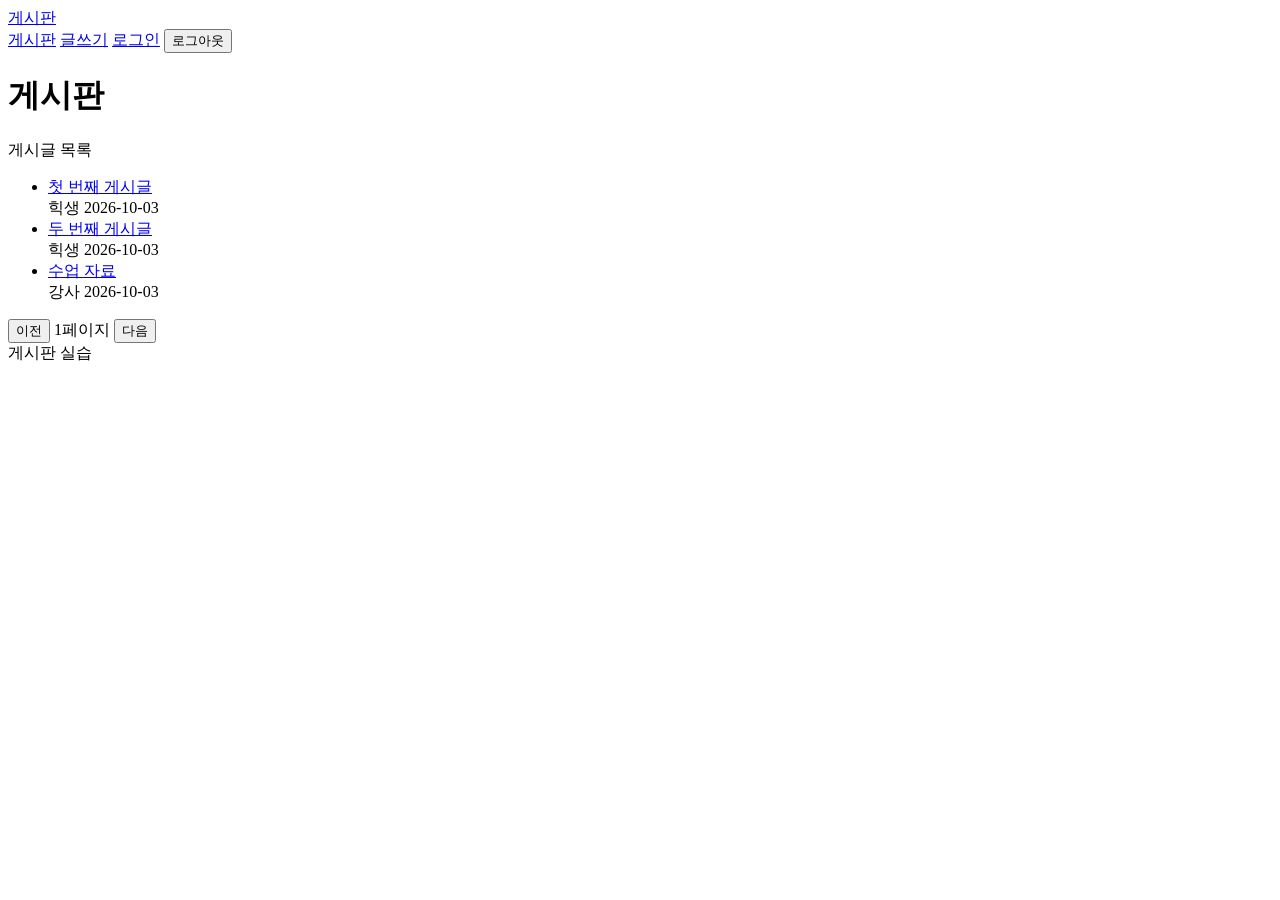
==== index.html @ 45655e08 "게시글 <-> 게시판 이동 기능 댓글 입력 기능" ====
<!DOCTYPE html>
<html>
    <head>
        <meta charset="UTF-8">
        <title>그린 게시판</title>
    </head>
    <body>
        <header>
            <!--헤더 영역-->
            <a class="brand" href="index.html">게시판</a>
            <nav>
                <a href="index.html">게시판</a>
                <a class="wirte-link" href="write.html">글쓰기</a>
                <a class="login-link" href="login.html">로그인</a>
                <button class="logout-button" type="button">로그아웃</button>
            </nav>
        </header>
        <main>
            <!--메인 영역-->
            <h1>게시판</h1>
            <p id="list-message" role="status">게시글 목록</p>
                <ul>
                    <li>
                        <a href="detail.html">첫 번째 게시글</a>
                    <div>
                        <span>힉생</span>
                        <span>2026-10-03</span>
                    </div>
                    </li>
                    <li>
                        <a href="detail.html">두 번째 게시글</a>
                    <div>
                        <span>힉생</span>
                        <span>2026-10-03</span>
                    </div>
                    </li>
                    <li>
                        <a href="detail.html">수업 자료</a>
                    <div>
                        <span>강사</span>
                        <span>2026-10-03</span>
                    </div>
                </li>
            </ul>
            <div class="pagination">
                <button id="previous-page" type="button">이전</button>
                <span id="pagr-number">1페이지</span>
                <button id="next-page" type="button">다음</button>
            </div>
        </main>
        <footer>
            <!--하단 푸터 영역-->
            게시판 실습
        </footer>
    </body>
</html>
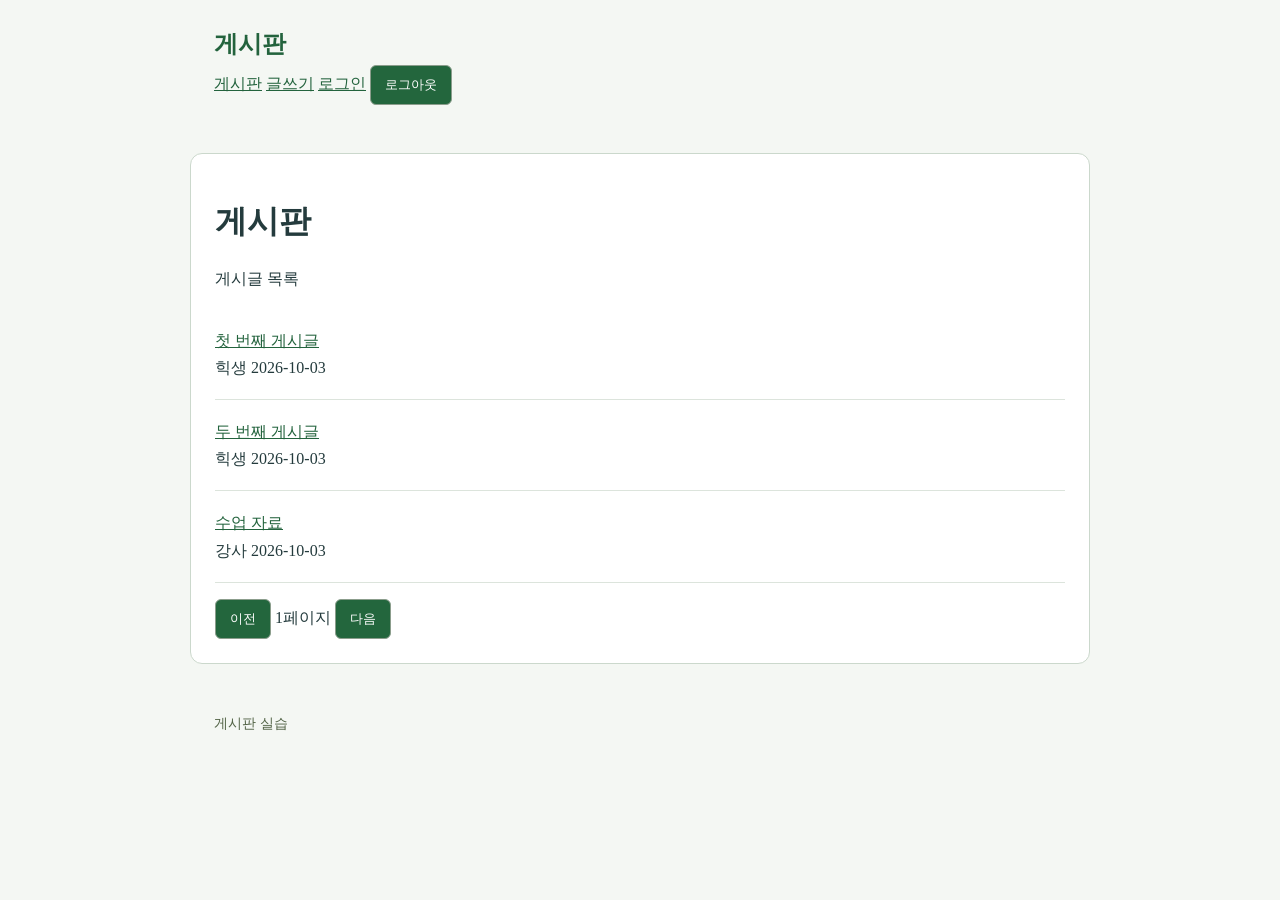
==== commit 0df7431a: "Css 스타일 파일 추가 후 모든 html 파일에 적용" ====
--- a/index.html
+++ b/index.html
@@ -3,6 +3,7 @@
     <head>
         <meta charset="UTF-8">
         <title>그린 게시판</title>
+        <link rel="stylesheet" href="style.css">
     </head>
     <body>
         <header>
@@ -13,6 +14,7 @@
                 <a class="wirte-link" href="write.html">글쓰기</a>
                 <a class="login-link" href="login.html">로그인</a>
                 <button class="logout-button" type="button">로그아웃</button>
+                
             </nav>
         </header>
         <main>
--- a/style.css
+++ b/style.css
@@ -0,0 +1,67 @@
+* {
+    box-sizing: border-box;
+}
+body {
+    margin: 0;
+    background: #f4f7f3;
+    color: #243b3d;
+    line-height: 1.7;
+}
+header, main, footer {
+    width: 92%;
+    max-width: 900px;
+    margin: 0 auto;
+    padding: 24px;
+}
+main {
+    margin-top: 24px;
+    margin-bottom: 24px;
+    background: white;
+    border: 1px solid #cbd8cc;
+    border-radius: 12px;
+}
+
+a {
+    color: #23633d;
+}
+h1, h2 {
+    line-height: 1.4;
+}
+
+.brand {
+    font-size: 24px;
+    font-weight: bold;
+    text-decoration: none;
+}
+
+.meta, footer {
+    color: #526346;
+    font-size: 14px;
+}
+
+ul {
+    list-style: none;
+    padding: 0;
+}
+li {
+    padding: 18px 0;
+    border-bottom: 1px solid #dce4dc;
+
+}
+button, input, textarea {
+    padding: 10px 14px;
+    border: 1px solid #8b9d8c;
+    border-radius: 6px;
+}
+
+button {
+    background: #23663d;
+    color: white;
+    cursor: pointer;
+}
+
+input, textarea {
+    width: 100%;
+    background: white;
+    color: #243b2d;
+}
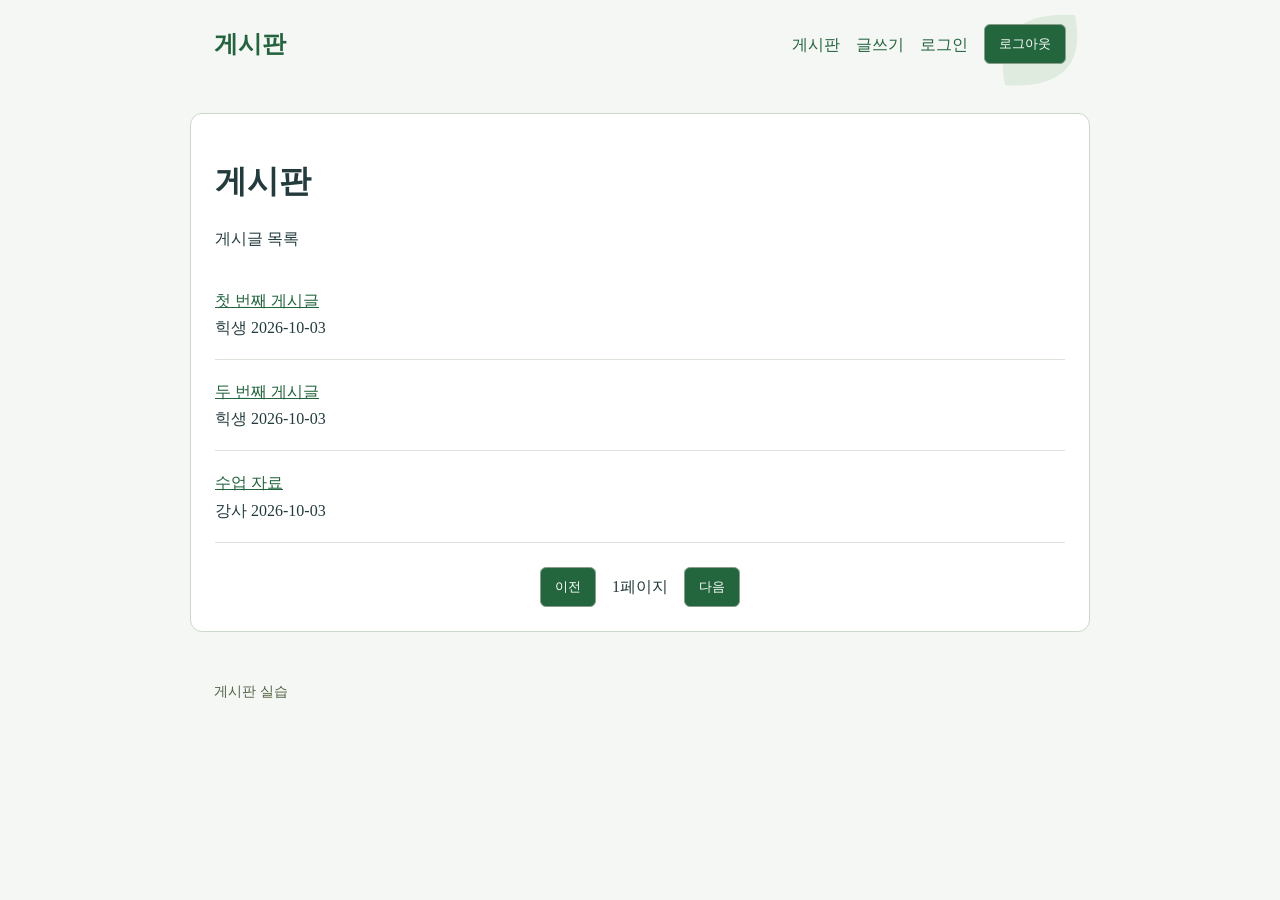
==== commit c3cf436a: "Css 에 viewport 기능 추가 모든 파일에 적용" ====
--- a/index.html
+++ b/index.html
@@ -4,6 +4,7 @@
         <meta charset="UTF-8">
         <title>그린 게시판</title>
         <link rel="stylesheet" href="style.css">
+        <meta name="viewport" content="width=device-width, initial-scale=1">
     </head>
     <body>
         <header>
--- a/style.css
+++ b/style.css
@@ -58,10 +58,88 @@
     background: #23663d;
     color: white;
     cursor: pointer;
+    transition: background-color 0.15s, transform 0.15s;
+
+}
+button:hover:not(:disabled) {
+    background: #174c2c;
+}
+button:active:not(:disabled) {
+    fransform: scale(0.98);
+}
+
+button:disabled {
+    background: #647269;
+    cursor: not-allowed;
 }
 
 input, textarea {
     width: 100%;
     background: white;
     color: #243b2d;
+}
+
+header {
+    display: flex;
+    align-items: center;
+    justify-content: space-between;
+    flex-wrap: wrap;
+    gap: 16px;
+    background-image: url(images/leaf.svg);
+    background-repeat: no-repeat;
+    background-position: right top;
+}
+
+nav, .meta, .pagination {
+    display: flex;
+    align-items: center;
+    gap: 16px;
+}
+.pagination {
+justify-content: center;
+margin-top: 24px;
+}
+
+form {
+    display: flex;
+    flex-direction: column;
+    gap: 12px;
+}
+
+#post-content, #comment-list p {
+    white-space: pre-wrap;
+    overflow-wrap: anywhere;
+
+}
+.post-list a {
+    overflow-wrap: anywhere;
+}
+
+img {
+    max-width: 100%;
+    height: auto;
+}
+nav > a {
+    text-decoration: none;
+
+}
+form input:focus, form textarea:focus {
+    border-color: #23633d;
+}
+
+a:hover {
+    text-decoration: underline;
+}
+
+@media (max-width:600px) {
+    header, main, footer {
+        padding: 16px;
+    }
+    nav {
+        flex-wrap: wrap;
+        gap: 8px;
+    }
+    button[type="submit"] {
+        width: 100%
+    }
 }
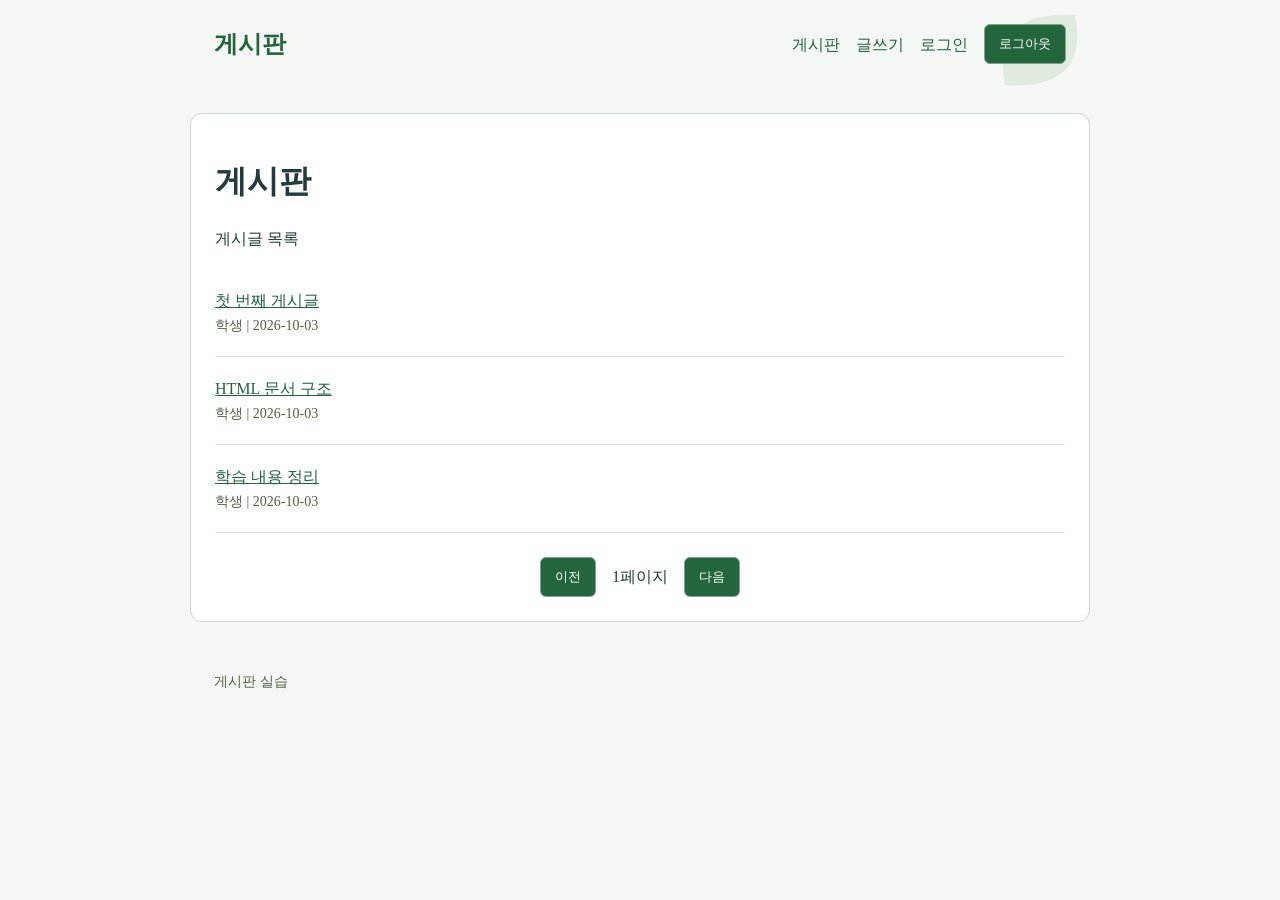
==== commit 30a61ac9: "게시글 출력을 위한 js 파일 생성 후 적용" ====
--- a/index.html
+++ b/index.html
@@ -3,8 +3,12 @@
     <head>
         <meta charset="UTF-8">
         <title>그린 게시판</title>
+        <meta name="viewport" content="width=device-width, initial-scale=1">
         <link rel="stylesheet" href="style.css">
-        <meta name="viewport" content="width=device-width, initial-scale=1">
+        <script defer src="js/data.js"></script>
+        <script defer src="js/render.js"></script>
+        <script defer src="js/list.js"></script>
+    
     </head>
     <body>
         <header>
@@ -22,29 +26,7 @@
             <!--메인 영역-->
             <h1>게시판</h1>
             <p id="list-message" role="status">게시글 목록</p>
-                <ul>
-                    <li>
-                        <a href="detail.html">첫 번째 게시글</a>
-                    <div>
-                        <span>힉생</span>
-                        <span>2026-10-03</span>
-                    </div>
-                    </li>
-                    <li>
-                        <a href="detail.html">두 번째 게시글</a>
-                    <div>
-                        <span>힉생</span>
-                        <span>2026-10-03</span>
-                    </div>
-                    </li>
-                    <li>
-                        <a href="detail.html">수업 자료</a>
-                    <div>
-                        <span>강사</span>
-                        <span>2026-10-03</span>
-                    </div>
-                </li>
-            </ul>
+            <ul id="post-list"></ul>
             <div class="pagination">
                 <button id="previous-page" type="button">이전</button>
                 <span id="pagr-number">1페이지</span>
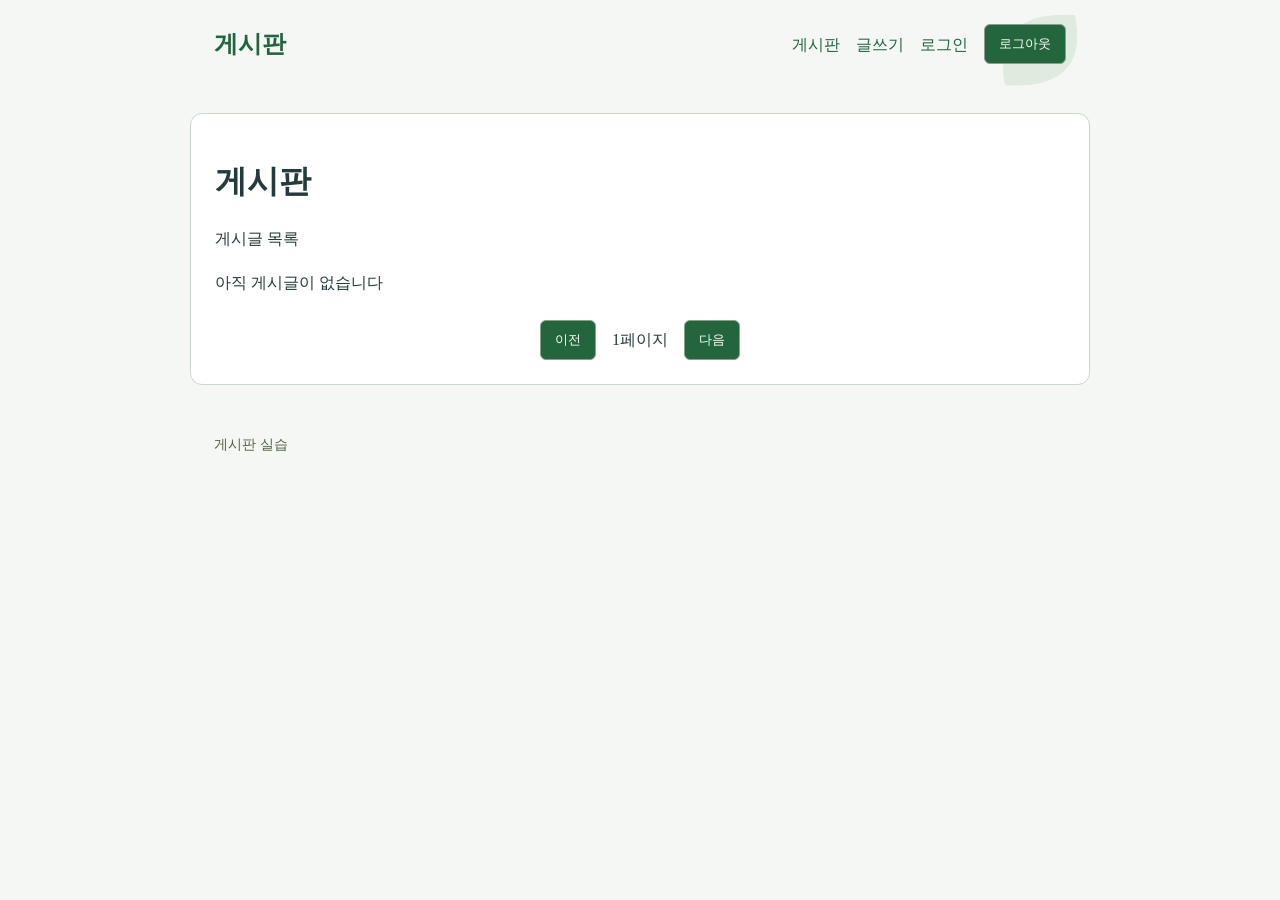
==== commit 2ef6b588: "게시글/ 댓글 등록 및 로컬 스토리지 저장 기능 구현" ====
--- a/index.html
+++ b/index.html
@@ -5,7 +5,7 @@
         <title>그린 게시판</title>
         <meta name="viewport" content="width=device-width, initial-scale=1">
         <link rel="stylesheet" href="style.css">
-        <script defer src="js/data.js"></script>
+        <script defer src="js/storage.js"></script>
         <script defer src="js/render.js"></script>
         <script defer src="js/list.js"></script>
     
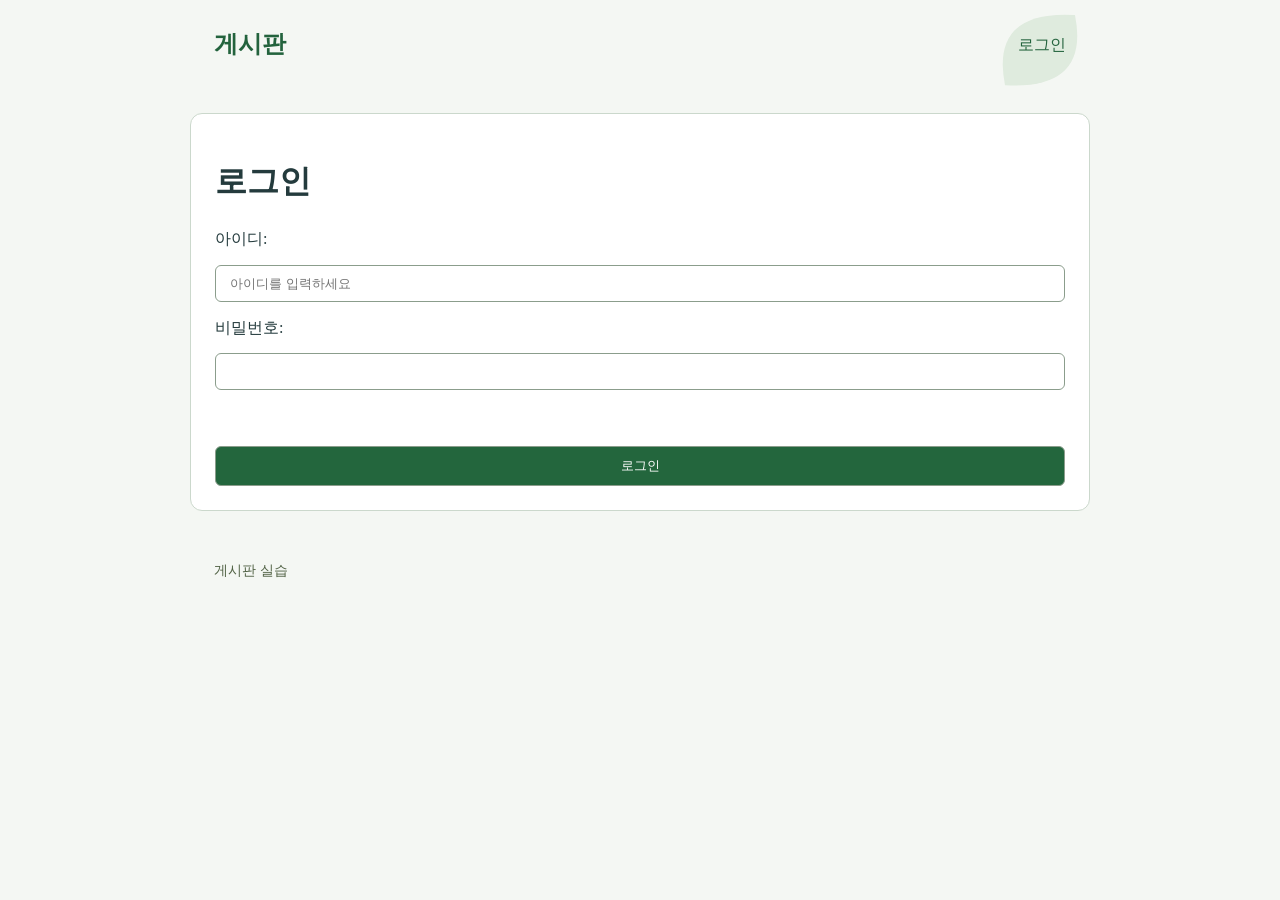
==== commit 81ac8e4b: "로그아웃 API 연동 및 기능 구현" ====
--- a/index.html
+++ b/index.html
@@ -5,6 +5,7 @@
         <title>그린 게시판</title>
         <meta name="viewport" content="width=device-width, initial-scale=1">
         <link rel="stylesheet" href="style.css">
+        <script defer src="js/auth.js"></script>
         <script defer src="js/storage.js"></script>
         <script defer src="js/render.js"></script>
         <script defer src="js/list.js"></script>
@@ -16,7 +17,7 @@
             <a class="brand" href="index.html">게시판</a>
             <nav>
                 <a href="index.html">게시판</a>
-                <a class="wirte-link" href="write.html">글쓰기</a>
+                <a class="write-link" href="write.html">글쓰기</a>
                 <a class="login-link" href="login.html">로그인</a>
                 <button class="logout-button" type="button">로그아웃</button>
                 
